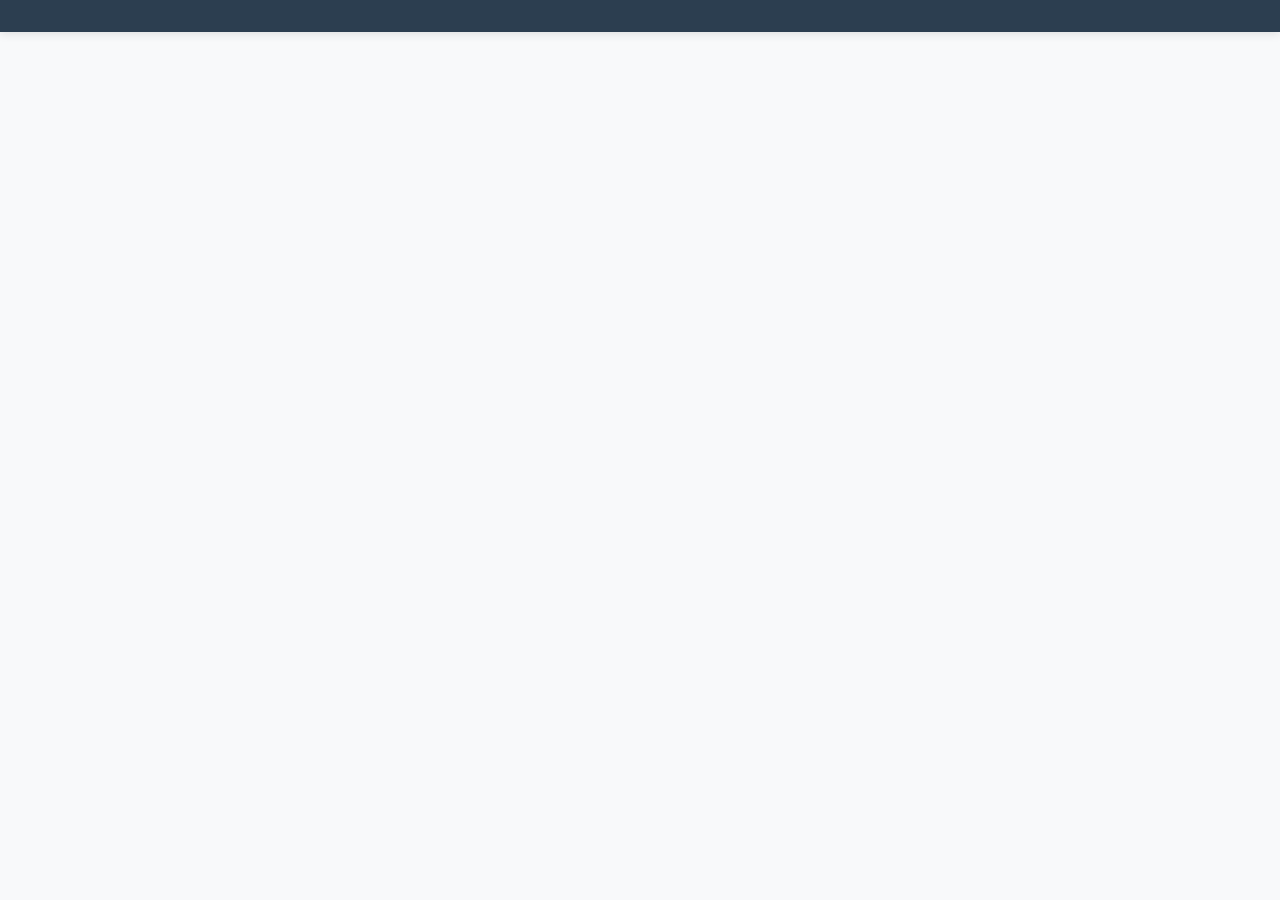
==== index.html @ 21c7e683 "first commit" ====
<!DOCTYPE html>
<html lang="en">
<head>
    <meta charset="UTF-8">
    <meta name="viewport" content="width=device-width, initial-scale=1.0">
    <title>ShopVerse - Your Premium E-Store</title>
    <link rel="stylesheet" href="style.css">
    <link rel="stylesheet" href="https://cdnjs.cloudflare.com/ajax/libs/font-awesome/6.4.0/css/all.min.css">
</head>
<body>
    <!-- Dynamic App Container -->
    <div id="app">
        <!-- Header will be injected here -->
        <header id="mainHeader"></header>
        
        <!-- Main Content Area -->
        <main id="mainContent">
            <!-- Pages will be rendered here -->
        </main>
        
        <!-- Footer will be injected here -->
        <footer id="mainFooter"></footer>
    </div>

    <!-- Modal Container (for popups) -->
    <div id="modalContainer"></div>

    <script type="module" src="script.js"></script>
</body>
</html>
---- style.css ----
/* ========== RESET & BASE ========== */
* {
    margin: 0;
    padding: 0;
    box-sizing: border-box;
}

:root {
    --primary: #2c3e50;
    --secondary: #3498db;
    --accent: #e67e22;
    --success: #27ae60;
    --danger: #e74c3c;
    --light: #ecf0f1;
    --dark: #2c3e50;
    --gray: #95a5a6;
    --shadow: 0 2px 10px rgba(0,0,0,0.1);
    --transition: all 0.3s ease;
}

body {
    font-family: 'Segoe UI', Tahoma, Geneva, Verdana, sans-serif;
    background: #f8f9fa;
    color: #333;
    line-height: 1.6;
}

a {
    text-decoration: none;
    color: var(--secondary);
}

button {
    cursor: pointer;
    font-family: inherit;
}

/* ========== HEADER ========== */
#mainHeader {
    background: var(--primary);
    color: white;
    padding: 1rem 2rem;
    box-shadow: var(--shadow);
    position: sticky;
    top: 0;
    z-index: 1000;
}

.header-container {
    max-width: 1400px;
    margin: 0 auto;
    display: flex;
    justify-content: space-between;
    align-items: center;
    flex-wrap: wrap;
    gap: 1rem;
}

.logo {
    font-size: 1.8rem;
    font-weight: 700;
    color: white;
    cursor: pointer;
    display: flex;
    align-items: center;
    gap: 0.5rem;
}

.logo span {
    color: var(--accent);
}

.search-bar {
    flex: 1;
    max-width: 500px;
    display: flex;
    gap: 0;
}

.search-bar input {
    flex: 1;
    padding: 0.6rem 1rem;
    border: none;
    border-radius: 25px 0 0 25px;
    font-size: 0.95rem;
}

.search-bar button {
    padding: 0.6rem 1.5rem;
    background: var(--accent);
    color: white;
    border: none;
    border-radius: 0 25px 25px 0;
    transition: var(--transition);
}

.search-bar button:hover {
    background: #d35400;
}

.nav-links {
    display: flex;
    gap: 1.5rem;
    align-items: center;
}

.nav-links a {
    color: white;
    transition: var(--transition);
    font-weight: 500;
    position: relative;
}

.nav-links a:hover {
    color: var(--accent);
}

.cart-icon {
    position: relative;
    font-size: 1.3rem;
}

.cart-count {
    position: absolute;
    top: -8px;
    right: -12px;
    background: var(--danger);
    color: white;
    border-radius: 50%;
    padding: 0.1rem 0.5rem;
    font-size: 0.7rem;
    font-weight: bold;
}

.user-menu {
    display: flex;
    align-items: center;
    gap: 0.8rem;
}

.user-avatar {
    width: 35px;
    height: 35px;
    border-radius: 50%;
    background: var(--secondary);
    display: flex;
    align-items: center;
    justify-content: center;
    font-weight: bold;
    cursor: pointer;
}

.auth-btn {
    padding: 0.4rem 1rem;
    border: 2px solid white;
    border-radius: 20px;
    background: transparent;
    color: white;
    transition: var(--transition);
}

.auth-btn:hover {
    background: white;
    color: var(--primary);
}

/* ========== MAIN CONTENT ========== */
#mainContent {
    max-width: 1400px;
    margin: 2rem auto;
    padding: 0 2rem;
    min-height: 70vh;
}

/* ========== HOME PAGE ========== */
.hero {
    background: linear-gradient(135deg, var(--secondary), var(--primary));
    color: white;
    padding: 4rem 2rem;
    border-radius: 15px;
    text-align: center;
    margin-bottom: 3rem;
}

.hero h1 {
    font-size: 3rem;
    margin-bottom: 1rem;
}

.hero p {
    font-size: 1.2rem;
    opacity: 0.9;
    max-width: 600px;
    margin: 0 auto 2rem;
}

.cta-button {
    padding: 1rem 2.5rem;
    background: var(--accent);
    color: white;
    border: none;
    border-radius: 30px;
    font-size: 1.1rem;
    font-weight: bold;
    transition: var(--transition);
}

.cta-button:hover {
    transform: translateY(-3px);
    box-shadow: 0 5px 20px rgba(230, 126, 34, 0.4);
}

.category-grid {
    display: grid;
    grid-template-columns: repeat(auto-fit, minmax(200px, 1fr));
    gap: 1.5rem;
    margin: 3rem 0;
}

.category-card {
    background: white;
    padding: 2rem;
    border-radius: 10px;
    text-align: center;
    box-shadow: var(--shadow);
    transition: var(--transition);
    cursor: pointer;
}

.category-card:hover {
    transform: translateY(-5px);
    box-shadow: 0 5px 20px rgba(0,0,0,0.15);
}

.category-card i {
    font-size: 3rem;
    color: var(--secondary);
    margin-bottom: 1rem;
}

.featured-products {
    display: grid;
    grid-template-columns: repeat(auto-fill, minmax(250px, 1fr));
    gap: 2rem;
    margin-top: 2rem;
}

/* ========== PRODUCT CARDS ========== */
.product-card {
    background: white;
    border-radius: 10px;
    overflow: hidden;
    box-shadow: var(--shadow);
    transition: var(--transition);
    position: relative;
}

.product-card:hover {
    transform: translateY(-5px);
    box-shadow: 0 5px 20px rgba(0,0,0,0.15);
}

.product-image {
    width: 100%;
    height: 250px;
    background: var(--light);
    display: flex;
    align-items: center;
    justify-content: center;
    font-size: 4rem;
    color: var(--gray);
}

.product-info {
    padding: 1.5rem;
}

.product-info h3 {
    margin-bottom: 0.5rem;
    font-size: 1.1rem;
}

.product-info .price {
    font-size: 1.3rem;
    font-weight: bold;
    color: var(--secondary);
    margin: 0.5rem 0;
}

.product-info .rating {
    color: #f39c12;
    margin-bottom: 0.5rem;
}

.product-info .description {
    color: var(--gray);
    font-size: 0.9rem;
    margin-bottom: 1rem;
    display: -webkit-box;
    -webkit-line-clamp: 2;
    -webkit-box-orient: vertical;
    overflow: hidden;
}

.add-to-cart-btn {
    width: 100%;
    padding: 0.8rem;
    background: var(--secondary);
    color: white;
    border: none;
    border-radius: 5px;
    font-weight: bold;
    transition: var(--transition);
}

.add-to-cart-btn:hover {
    background: #2980b9;
}

.add-to-cart-btn.in-cart {
    background: var(--success);
}

.badge {
    position: absolute;
    top: 10px;
    right: 10px;
    padding: 0.3rem 0.8rem;
    border-radius: 20px;
    font-size: 0.8rem;
    font-weight: bold;
}

.badge.sale {
    background: var(--danger);
    color: white;
}

.badge.new {
    background: var(--success);
    color: white;
}

/* ========== SHOP PAGE ========== */
.shop-layout {
    display: grid;
    grid-template-columns: 250px 1fr;
    gap: 2rem;
}

.sidebar-filters {
    background: white;
    padding: 1.5rem;
    border-radius: 10px;
    box-shadow: var(--shadow);
    height: fit-content;
    position: sticky;
    top: 100px;
}

.sidebar-filters h3 {
    margin-bottom: 1.5rem;
    color: var(--primary);
}

.filter-group {
    margin-bottom: 1.5rem;
}

.filter-group label {
    display: block;
    font-weight: 600;
    margin-bottom: 0.5rem;
    color: var(--dark);
}

.filter-group input[type="range"] {
    width: 100%;
}

.filter-group .price-range {
    display: flex;
    justify-content: space-between;
    font-size: 0.9rem;
    color: var(--gray);
}

.filter-options {
    display: flex;
    flex-direction: column;
    gap: 0.5rem;
}

.filter-options label {
    font-weight: normal;
    display: flex;
    align-items: center;
    gap: 0.5rem;
    cursor: pointer;
}

.product-grid {
    display: grid;
    grid-template-columns: repeat(auto-fill, minmax(220px, 1fr));
    gap: 1.5rem;
}

/* ========== PRODUCT DETAIL ========== */
.product-detail {
    display: grid;
    grid-template-columns: 1fr 1fr;
    gap: 3rem;
    background: white;
    padding: 2rem;
    border-radius: 10px;
    box-shadow: var(--shadow);
}

.product-detail-image {
    background: var(--light);
    border-radius: 10px;
    min-height: 400px;
    display: flex;
    align-items: center;
    justify-content: center;
    font-size: 8rem;
    color: var(--gray);
}

.product-detail-info h1 {
    font-size: 2.5rem;
    margin-bottom: 1rem;
}

.product-detail-info .price {
    font-size: 2rem;
    color: var(--secondary);
    font-weight: bold;
}

.product-detail-info .description {
    margin: 1.5rem 0;
    line-height: 1.8;
}

.product-detail-info .specs {
    list-style: none;
    margin: 1.5rem 0;
}

.product-detail-info .specs li {
    padding: 0.5rem 0;
    border-bottom: 1px solid var(--light);
}

.quantity-selector {
    display: flex;
    align-items: center;
    gap: 1rem;
    margin: 1.5rem 0;
}

.quantity-selector button {
    width: 40px;
    height: 40px;
    border: 1px solid #ddd;
    border-radius: 5px;
    background: white;
    font-size: 1.2rem;
    transition: var(--transition);
}

.quantity-selector button:hover {
    background: var(--secondary);
    color: white;
}

.quantity-selector span {
    font-size: 1.2rem;
    min-width: 40px;
    text-align: center;
}

/* ========== CART PAGE ========== */
.cart-container {
    background: white;
    border-radius: 10px;
    padding: 2rem;
    box-shadow: var(--shadow);
}

.cart-item {
    display: grid;
    grid-template-columns: 100px 1fr auto;
    gap: 1.5rem;
    padding: 1.5rem 0;
    border-bottom: 1px solid var(--light);
    align-items: center;
}

.cart-item-image {
    width: 100px;
    height: 100px;
    background: var(--light);
    border-radius: 5px;
    display: flex;
    align-items: center;
    justify-content: center;
    font-size: 2.5rem;
    color: var(--gray);
}

.cart-item-info h4 {
    margin-bottom: 0.3rem;
}

.cart-item-info .price {
    color: var(--secondary);
    font-weight: bold;
}

.cart-item-actions {
    display: flex;
    align-items: center;
    gap: 1rem;
}

.cart-item-actions button {
    background: none;
    border: none;
    color: var(--danger);
    font-size: 1.2rem;
    transition: var(--transition);
}

.cart-item-actions button:hover {
    transform: scale(1.2);
}

.cart-summary {
    margin-top: 2rem;
    padding-top: 2rem;
    border-top: 2px solid var(--light);
    display: flex;
    justify-content: space-between;
    align-items: center;
    flex-wrap: wrap;
}

.cart-totals {
    text-align: right;
}

.cart-totals .total {
    font-size: 1.8rem;
    font-weight: bold;
    color: var(--secondary);
}

.checkout-btn {
    padding: 1rem 3rem;
    background: var(--success);
    color: white;
    border: none;
    border-radius: 30px;
    font-size: 1.1rem;
    font-weight: bold;
    transition: var(--transition);
}

.checkout-btn:hover {
    transform: translateY(-2px);
    box-shadow: 0 5px 20px rgba(39, 174, 96, 0.4);
}

.empty-cart {
    text-align: center;
    padding: 4rem 0;
}

.empty-cart i {
    font-size: 5rem;
    color: var(--gray);
    margin-bottom: 1rem;
}

/* ========== CHECKOUT ========== */
.checkout-form {
    max-width: 600px;
    margin: 0 auto;
}

.checkout-form .form-group {
    margin-bottom: 1.5rem;
}

.checkout-form label {
    display: block;
    font-weight: 600;
    margin-bottom: 0.5rem;
}

.checkout-form input,
.checkout-form textarea,
.checkout-form select {
    width: 100%;
    padding: 0.8rem;
    border: 1px solid #ddd;
    border-radius: 5px;
    font-size: 1rem;
}

.checkout-form .form-row {
    display: grid;
    grid-template-columns: 1fr 1fr;
    gap: 1rem;
}

/* ========== ORDERS PAGE ========== */
.order-card {
    background: white;
    border-radius: 10px;
    padding: 1.5rem;
    margin-bottom: 1.5rem;
    box-shadow: var(--shadow);
}

.order-header {
    display: flex;
    justify-content: space-between;
    margin-bottom: 1rem;
    padding-bottom: 1rem;
    border-bottom: 1px solid var(--light);
}

.order-status {
    padding: 0.3rem 1rem;
    border-radius: 20px;
    font-weight: bold;
}

.order-status.delivered {
    background: #d5f5e3;
    color: var(--success);
}

.order-status.processing {
    background: #fdebd0;
    color: var(--accent);
}

.order-status.shipped {
    background: #d6eaf8;
    color: var(--secondary);
}

.order-items {
    display: flex;
    flex-direction: column;
    gap: 0.8rem;
}

.order-item {
    display: flex;
    justify-content: space-between;
    padding: 0.5rem 0;
    border-bottom: 1px solid #f0f0f0;
}

.order-total {
    text-align: right;
    font-weight: bold;
    font-size: 1.2rem;
    margin-top: 1rem;
}

/* ========== ADMIN DASHBOARD ========== */
.admin-stats {
    display: grid;
    grid-template-columns: repeat(auto-fit, minmax(200px, 1fr));
    gap: 1.5rem;
    margin-bottom: 2rem;
}

.stat-card {
    background: white;
    padding: 1.5rem;
    border-radius: 10px;
    box-shadow: var(--shadow);
    text-align: center;
}

.stat-card .number {
    font-size: 2.5rem;
    font-weight: bold;
    color: var(--secondary);
}

.stat-card .label {
    color: var(--gray);
    margin-top: 0.3rem;
}

.admin-actions {
    display: flex;
    gap: 1rem;
    margin-bottom: 2rem;
    flex-wrap: wrap;
}

.admin-actions button {
    padding: 0.8rem 1.5rem;
    background: var(--secondary);
    color: white;
    border: none;
    border-radius: 5px;
    font-weight: bold;
    transition: var(--transition);
}

.admin-actions button:hover {
    background: #2980b9;
}

.admin-actions button.danger {
    background: var(--danger);
}

.admin-actions button.danger:hover {
    background: #c0392b;
}

/* ========== MODAL ========== */
.modal-overlay {
    position: fixed;
    top: 0;
    left: 0;
    width: 100%;
    height: 100%;
    background: rgba(0,0,0,0.5);
    display: flex;
    align-items: center;
    justify-content: center;
    z-index: 2000;
    animation: fadeIn 0.3s;
}

.modal-content {
    background: white;
    padding: 2rem;
    border-radius: 10px;
    max-width: 500px;
    width: 90%;
    max-height: 90vh;
    overflow-y: auto;
    animation: slideUp 0.3s;
}

@keyframes fadeIn {
    from { opacity: 0; }
    to { opacity: 1; }
}

@keyframes slideUp {
    from { transform: translateY(50px); opacity: 0; }
    to { transform: translateY(0); opacity: 1; }
}

/* ========== TOAST NOTIFICATIONS ========== */
.toast-container {
    position: fixed;
    bottom: 20px;
    right: 20px;
    z-index: 3000;
    display: flex;
    flex-direction: column;
    gap: 0.5rem;
}

.toast {
    background: var(--dark);
    color: white;
    padding: 1rem 1.5rem;
    border-radius: 8px;
    box-shadow: var(--shadow);
    animation: slideIn 0.3s;
    min-width: 250px;
}

.toast.success {
    background: var(--success);
}

.toast.error {
    background: var(--danger);
}

@keyframes slideIn {
    from { transform: translateX(100%); opacity: 0; }
    to { transform: translateX(0); opacity: 1; }
}

/* ========== RESPONSIVE ========== */
@media (max-width: 992px) {
    .shop-layout {
        grid-template-columns: 1fr;
    }
    
    .sidebar-filters {
        position: static;
    }
    
    .product-detail {
        grid-template-columns: 1fr;
    }
}

@media (max-width: 768px) {
    .header-container {
        flex-direction: column;
    }
    
    .search-bar {
        max-width: 100%;
        width: 100%;
    }
    
    .nav-links {
        flex-wrap: wrap;
        justify-content: center;
    }
    
    .hero h1 {
        font-size: 2rem;
    }
    
    .cart-item {
        grid-template-columns: 1fr;
        text-align: center;
    }
    
    .cart-item-image {
        margin: 0 auto;
    }
    
    .cart-summary {
        flex-direction: column;
        text-align: center;
    }
    
    .checkout-form .form-row {
        grid-template-columns: 1fr;
    }
}

/* ========== UTILITY ========== */
.hidden {
    display: none !important;
}

.text-center {
    text-align: center;
}

.mt-2 { margin-top: 2rem; }
.mb-2 { margin-bottom: 2rem; }
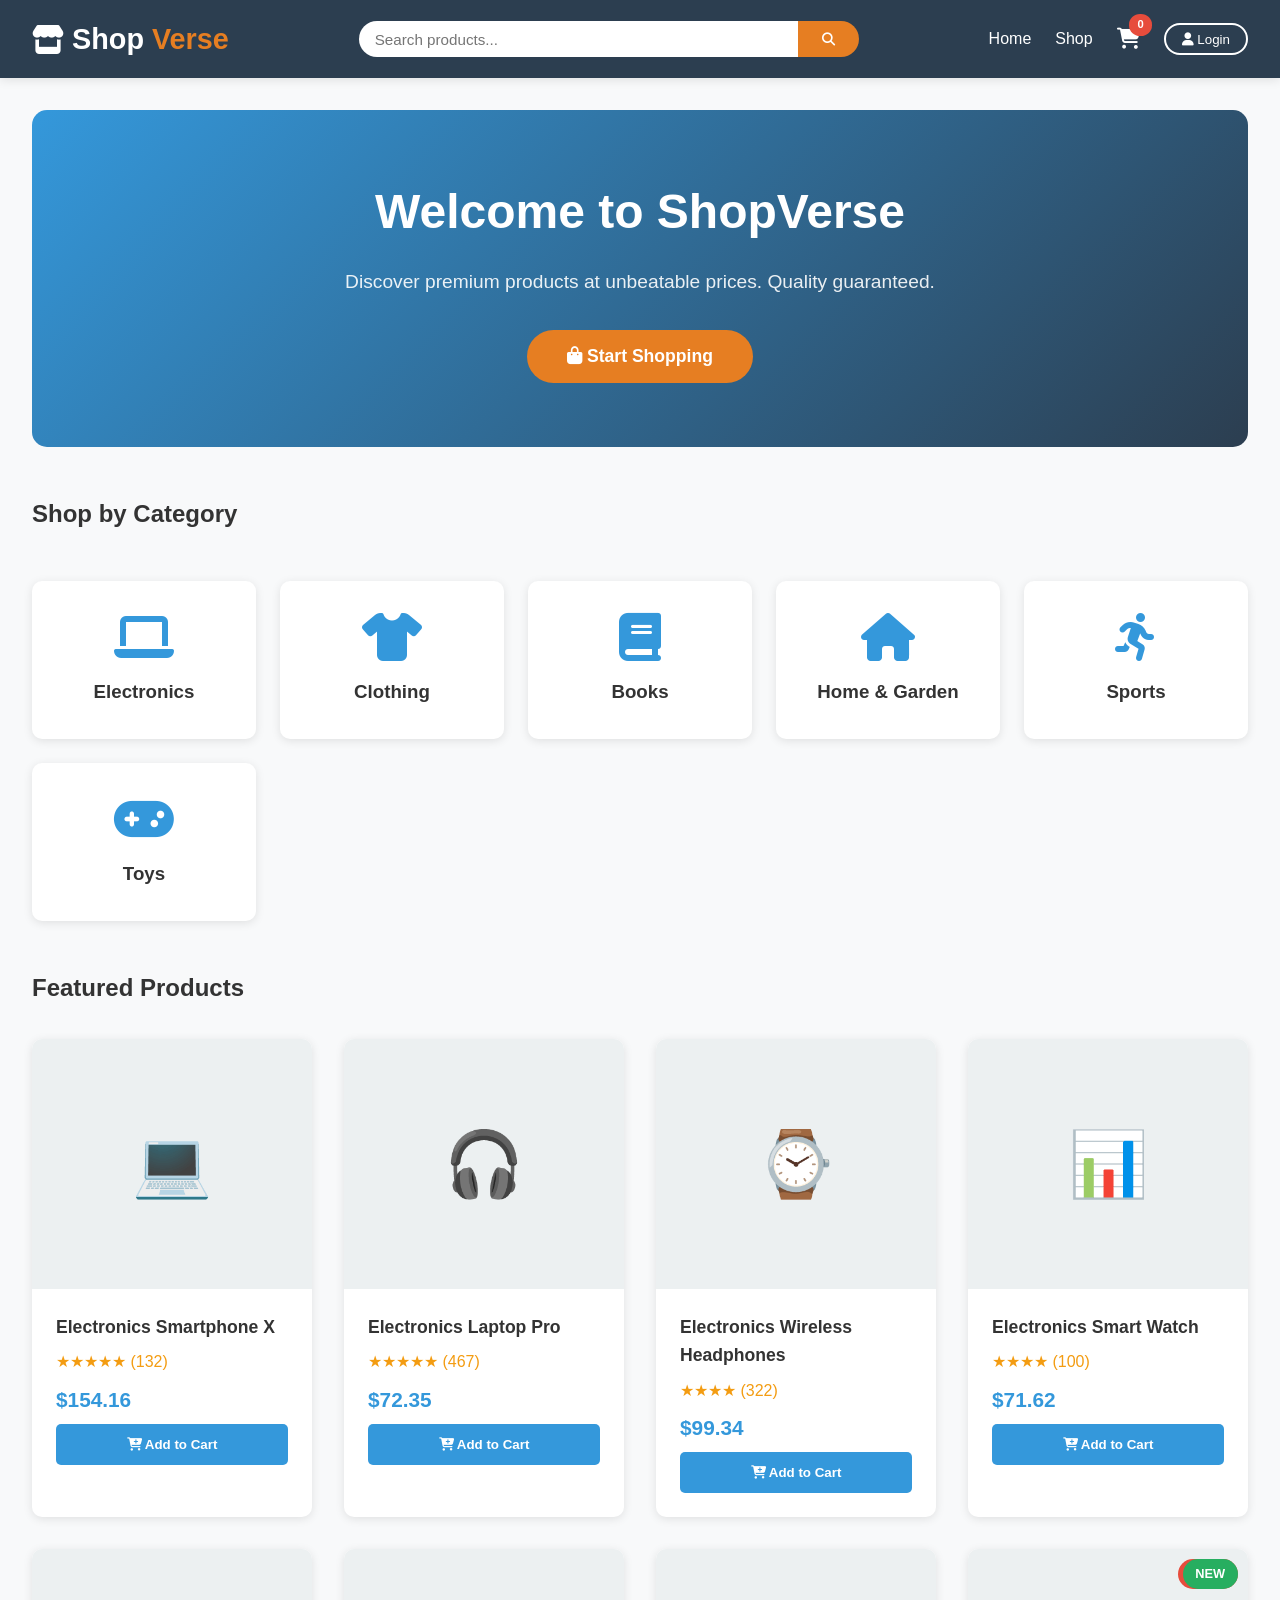
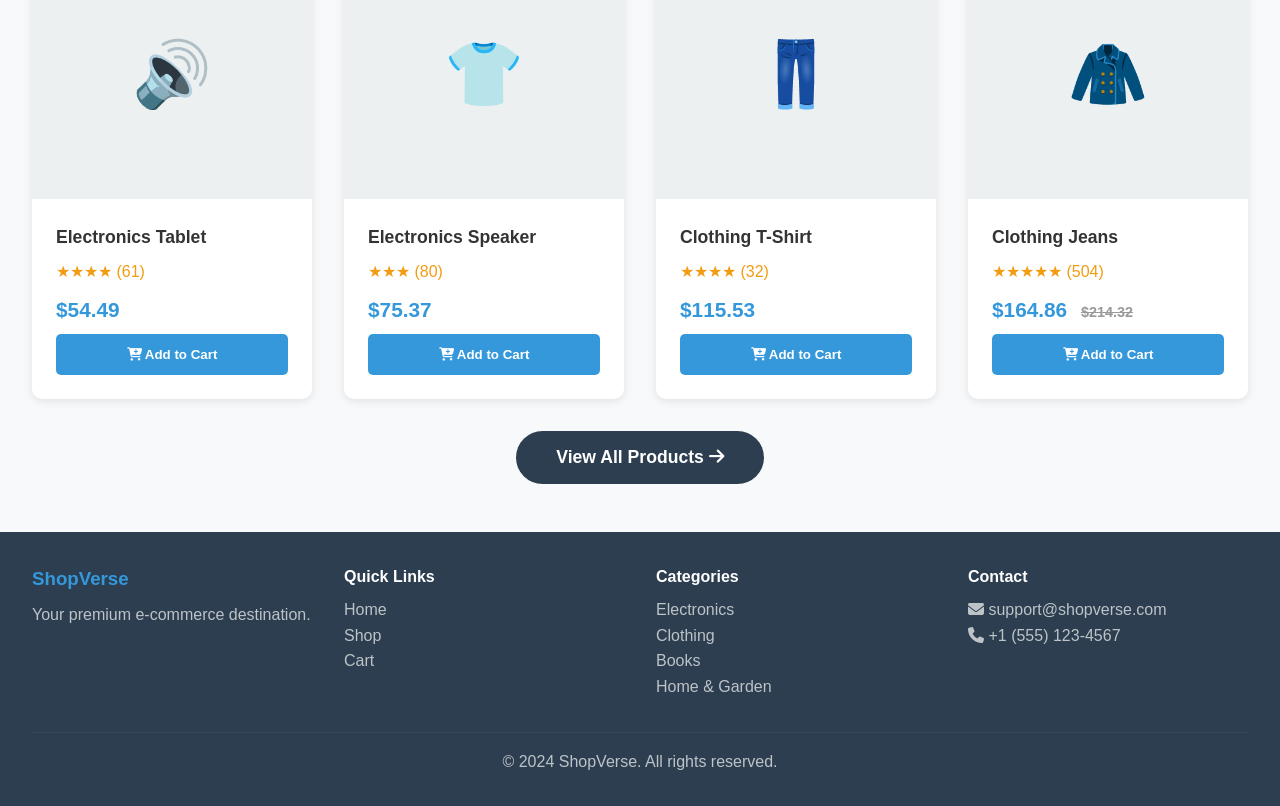
==== commit 519db47d: "added taks" ====
--- a/index.html
+++ b/index.html
@@ -8,23 +8,17 @@
     <link rel="stylesheet" href="https://cdnjs.cloudflare.com/ajax/libs/font-awesome/6.4.0/css/all.min.css">
 </head>
 <body>
-    <!-- Dynamic App Container -->
     <div id="app">
-        <!-- Header will be injected here -->
         <header id="mainHeader"></header>
-        
-        <!-- Main Content Area -->
-        <main id="mainContent">
-            <!-- Pages will be rendered here -->
-        </main>
-        
-        <!-- Footer will be injected here -->
+        <main id="mainContent"></main>
         <footer id="mainFooter"></footer>
     </div>
+    <div id="modalContainer"></div>
+    <div id="toastContainer" class="toast-container"></div>
 
-    <!-- Modal Container (for popups) -->
-    <div id="modalContainer"></div>
+    <script src="script.js"></script>
 
-    <script type="module" src="script.js"></script>
+
+    
 </body>
 </html>
